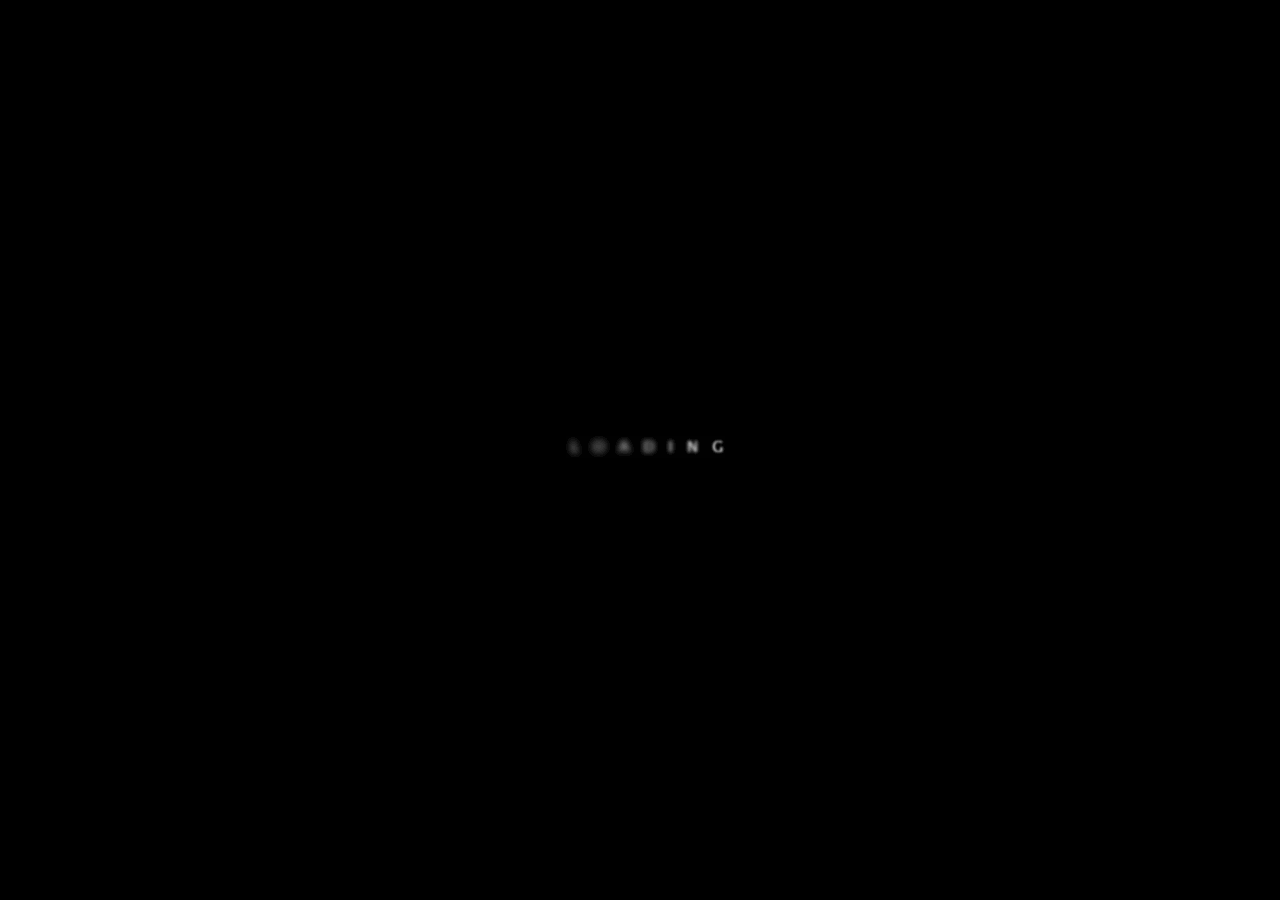
==== happybirthday.html @ a7b16f9f "added html /css / js" ====
<!DOCTYPE html>
<html lang="en">
<head>
    <meta charset="UTF-8">
    <meta name="viewport" content="width=device-width, initial-scale=1.0">
    <link rel="stylesheet" href="bday.css">
    <script type="module" src="bday.js"></script>
    <title>Test</title>
</head>
<body>
    <div id="preloader"></div>
    <div class="wrapper">
        <p class="name"></p>
    </div>
</body>
</html>
---- bday.css ----
* {
    margin: 0;
    padding: 0;
    box-sizing: border-box;
}



#preloader {
    background: black url(/SVG/load.gif) no-repeat center center;
    height: 100vh;
    width: 100%;
    position: sticky;
    z-index: 9999;
}
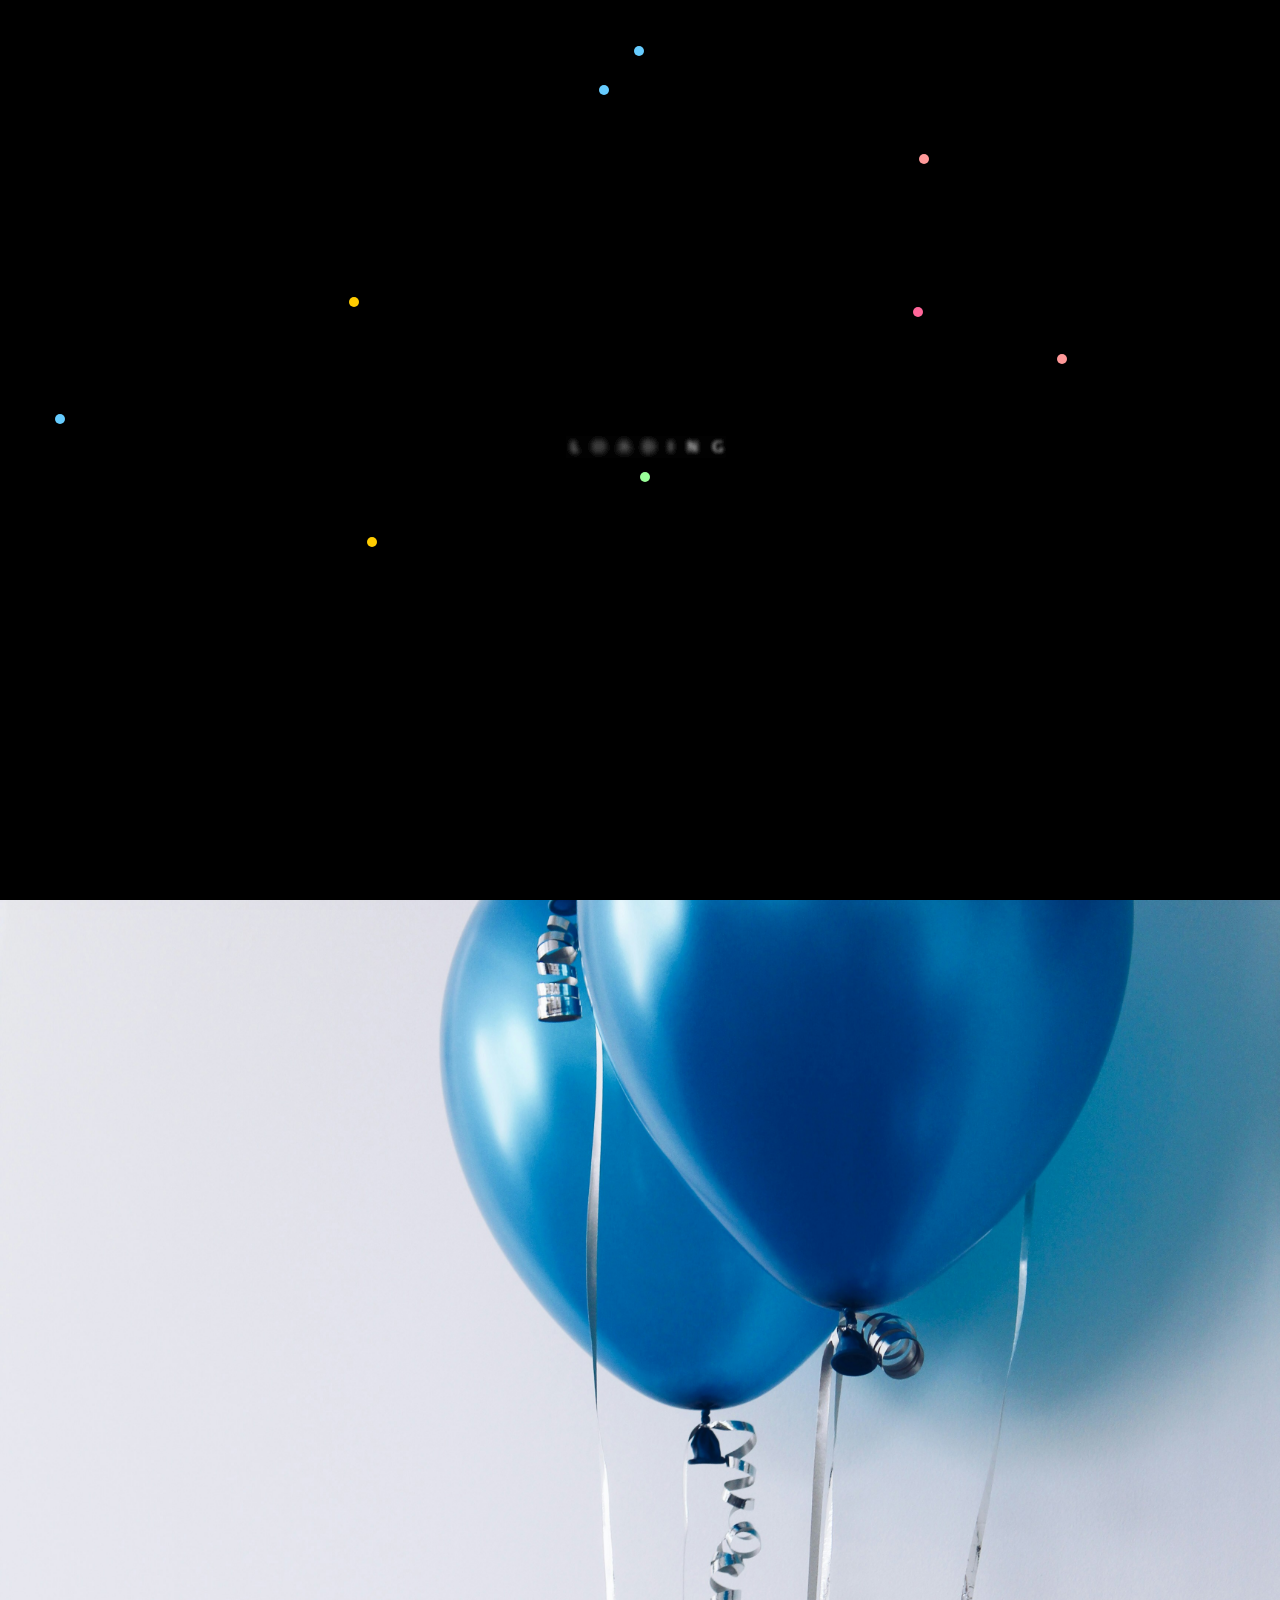
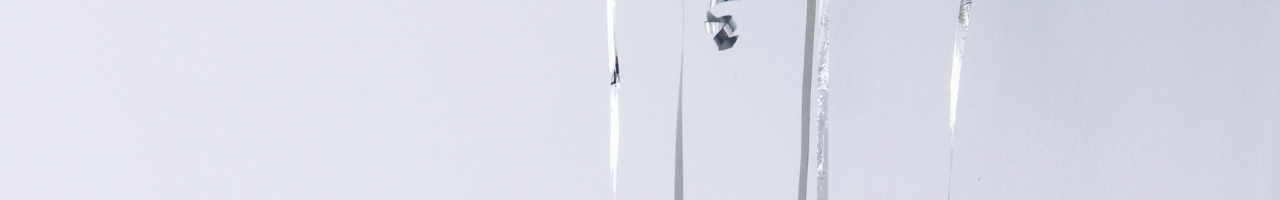
==== commit 7b9fc0e5: "bday page updated" ====
--- a/happybirthday.html
+++ b/happybirthday.html
@@ -9,8 +9,15 @@
 </head>
 <body>
     <div id="preloader"></div>
+    <div id="confetti-container"></div>
+    <div class="greeting">
+        <div class="bday-text">
+            <h2>Happy Birthday</h2>
+            <h2 class="name"></h2>
+        </div>
+    </div>
     <div class="wrapper">
-        <p class="name"></p>
+        <!-- <p class="name"></p> -->
     </div>
 </body>
 </html>--- a/bday.css
+++ b/bday.css
@@ -1,11 +1,31 @@
+@font-face {
+    font-family: happyBirthday;
+    src: url(/fonts/forever-brush-script/Forever\ Brush\ Script\ Demo.ttf);
+}
+
+@font-face {
+    font-family: submit;
+    src: url(/fonts/Pacifico/Pacifico-Regular.ttf);
+}
+
 * {
     margin: 0;
     padding: 0;
     box-sizing: border-box;
+    overflow: hidden;
 }
-
-
-
+body {
+    overflow: hidden;
+}
+.wrapper {
+    width: 100%;
+    height: 100vh;
+    background-image: url(/media/baloons.jpg);
+    background-size: cover;
+    background-repeat: no-repeat; 
+    background-position: center;
+    overflow: hidden;
+}
 #preloader {
     background: black url(/SVG/load.gif) no-repeat center center;
     height: 100vh;
@@ -13,3 +33,68 @@
     position: sticky;
     z-index: 9999;
 }
+
+
+.confetti {
+    position: absolute;
+    width: 10px;
+    height: 10px;
+    border-radius: 50%;
+    animation: fall 1s infinite linear, move 1s infinite linear;
+    overflow: hidden;
+    z-index: 9999;
+  }
+  
+  @keyframes fall {
+    0% {
+      transform: translateY(0);
+    }
+    100% {
+      transform: translateY(100vh);
+    }
+  }
+  
+  @keyframes move {
+    0% {
+      transform: translateY(-60px);
+    }
+    50% {
+      transform: translateY(50px);
+    }
+    100% {
+      transform: translateY(200px);
+    }
+  }
+
+  .greeting {
+    top: calc(50% - 100px);
+    left: calc(50% - 100px);
+    background: white;
+    opacity: .84;
+    box-shadow: rgba(50, 50, 93, 0.25) 0px 50px 100px -20px, rgba(0, 0, 0, 0.3) 0px 30px 60px -30px;
+    width: 200px;
+    height: 200px;
+    border-radius: 50%;
+    position: absolute;
+    overflow: hidden;
+    z-index: 0;
+    border: 2px solid rgb(173, 34, 34);
+  }
+
+  .bday-text {
+    position: absolute;
+    top: calc(50% - 42px);
+    padding-left: 25px;
+    display: flex;
+    flex-direction: column;
+    justify-content: center;
+    align-items: center;
+    font-size: 18px;
+    color:rgb(173, 34, 34);
+    
+  }
+
+  .bday-text h2 {
+    font-family: happyBirthday;
+  }
+
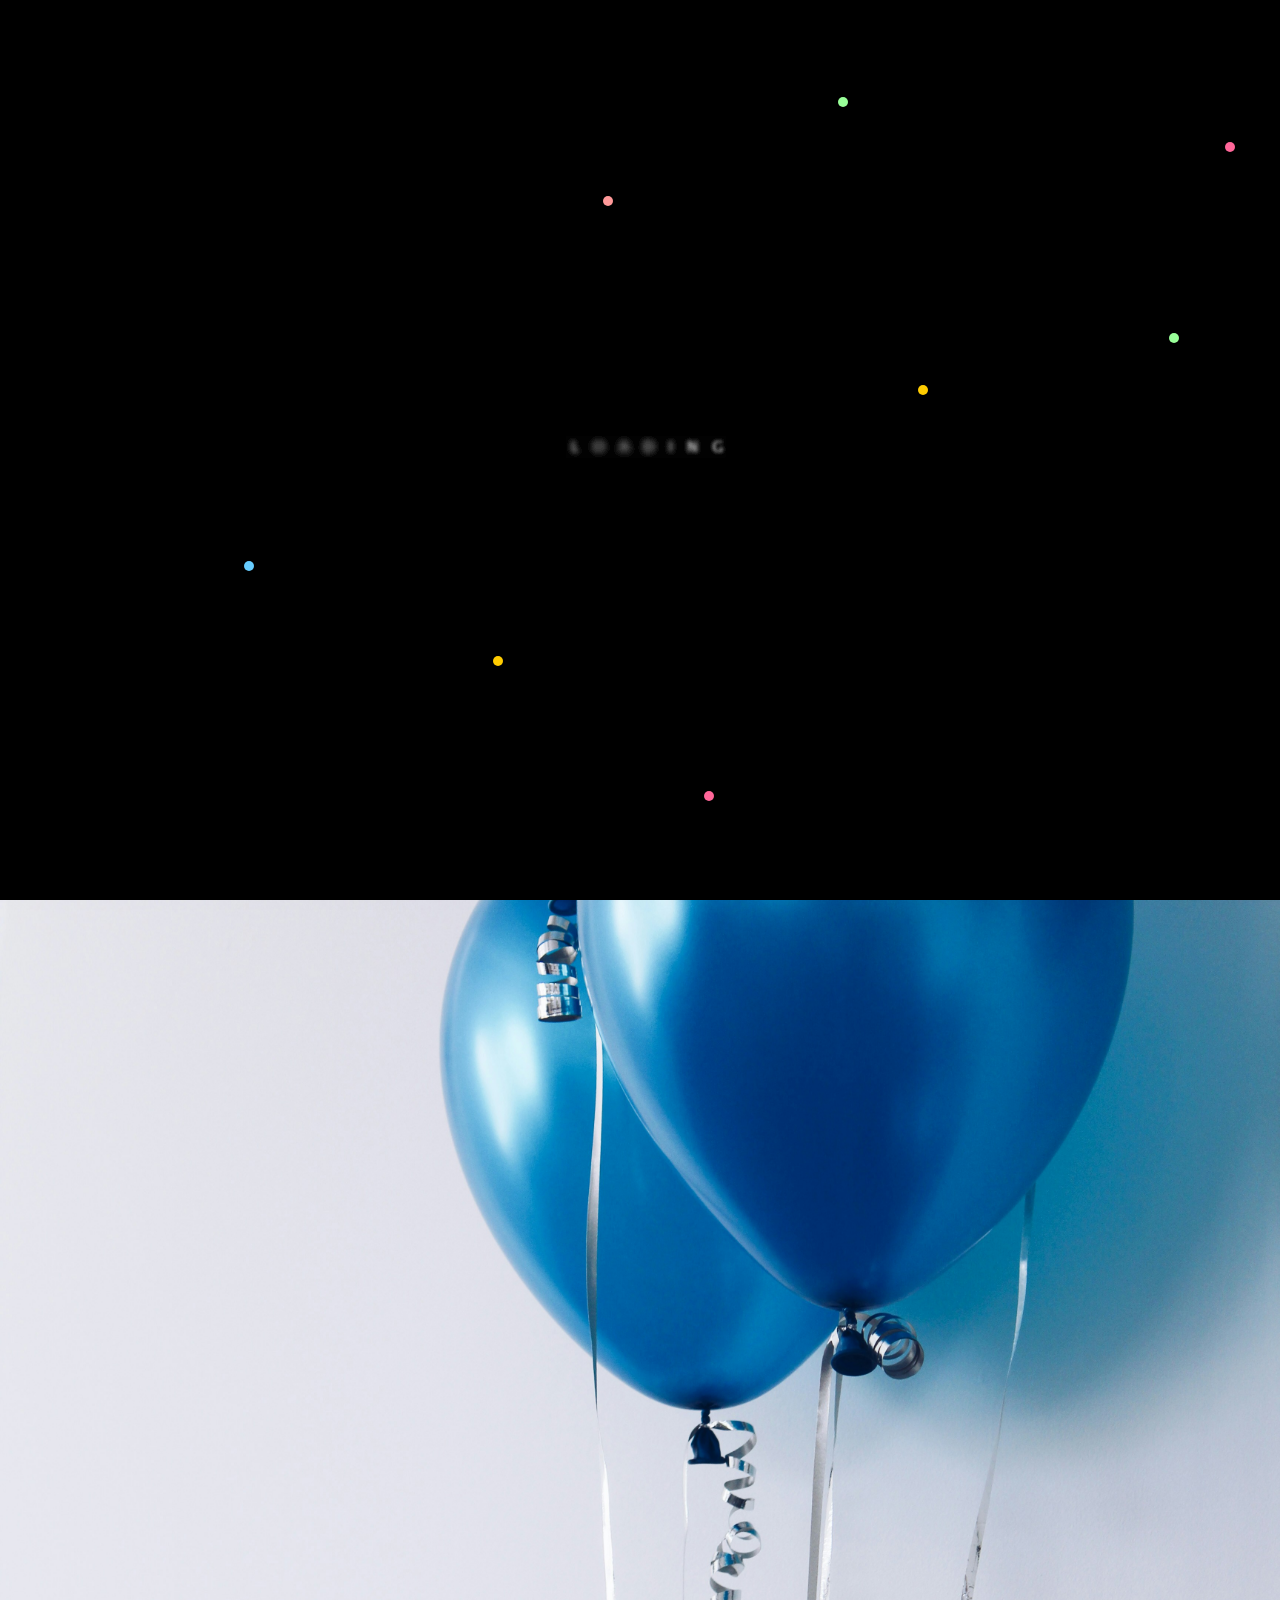
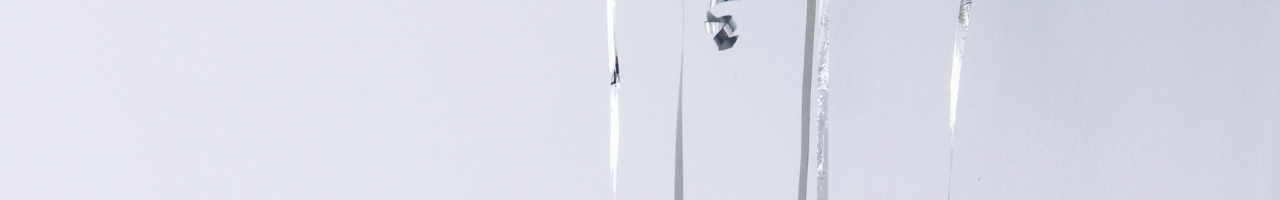
==== commit d6684530: "upated html and css" ====
--- a/happybirthday.html
+++ b/happybirthday.html
@@ -10,14 +10,15 @@
 <body>
     <div id="preloader"></div>
     <div id="confetti-container"></div>
-    <div class="greeting">
-        <div class="bday-text">
-            <h2>Happy Birthday</h2>
-            <h2 class="name"></h2>
-        </div>
+    <div class="wrapper">
+        <div class="greeting">
+            <div class="bday-text">
+                <div class="center">
+                <h2>Happy Birthday</h2>
+                <h2 class="name"></h2>
+            </div>
+            </div>
     </div>
-    <div class="wrapper">
-        <!-- <p class="name"></p> -->
     </div>
 </body>
 </html>--- a/bday.css
+++ b/bday.css
@@ -82,11 +82,10 @@
   }
 
   .bday-text {
-    position: absolute;
-    top: calc(50% - 42px);
-    padding-left: 25px;
+    top: 30%;
+    left: 12%;
     display: flex;
-    flex-direction: column;
+    flex-wrap: wrap;
     justify-content: center;
     align-items: center;
     font-size: 18px;
@@ -98,3 +97,11 @@
     font-family: happyBirthday;
   }
 
+.center {
+  position: absolute;
+  top: 50px;
+  display: flex;
+  flex-wrap: wrap;
+  justify-content: center;
+  align-items: center;
+}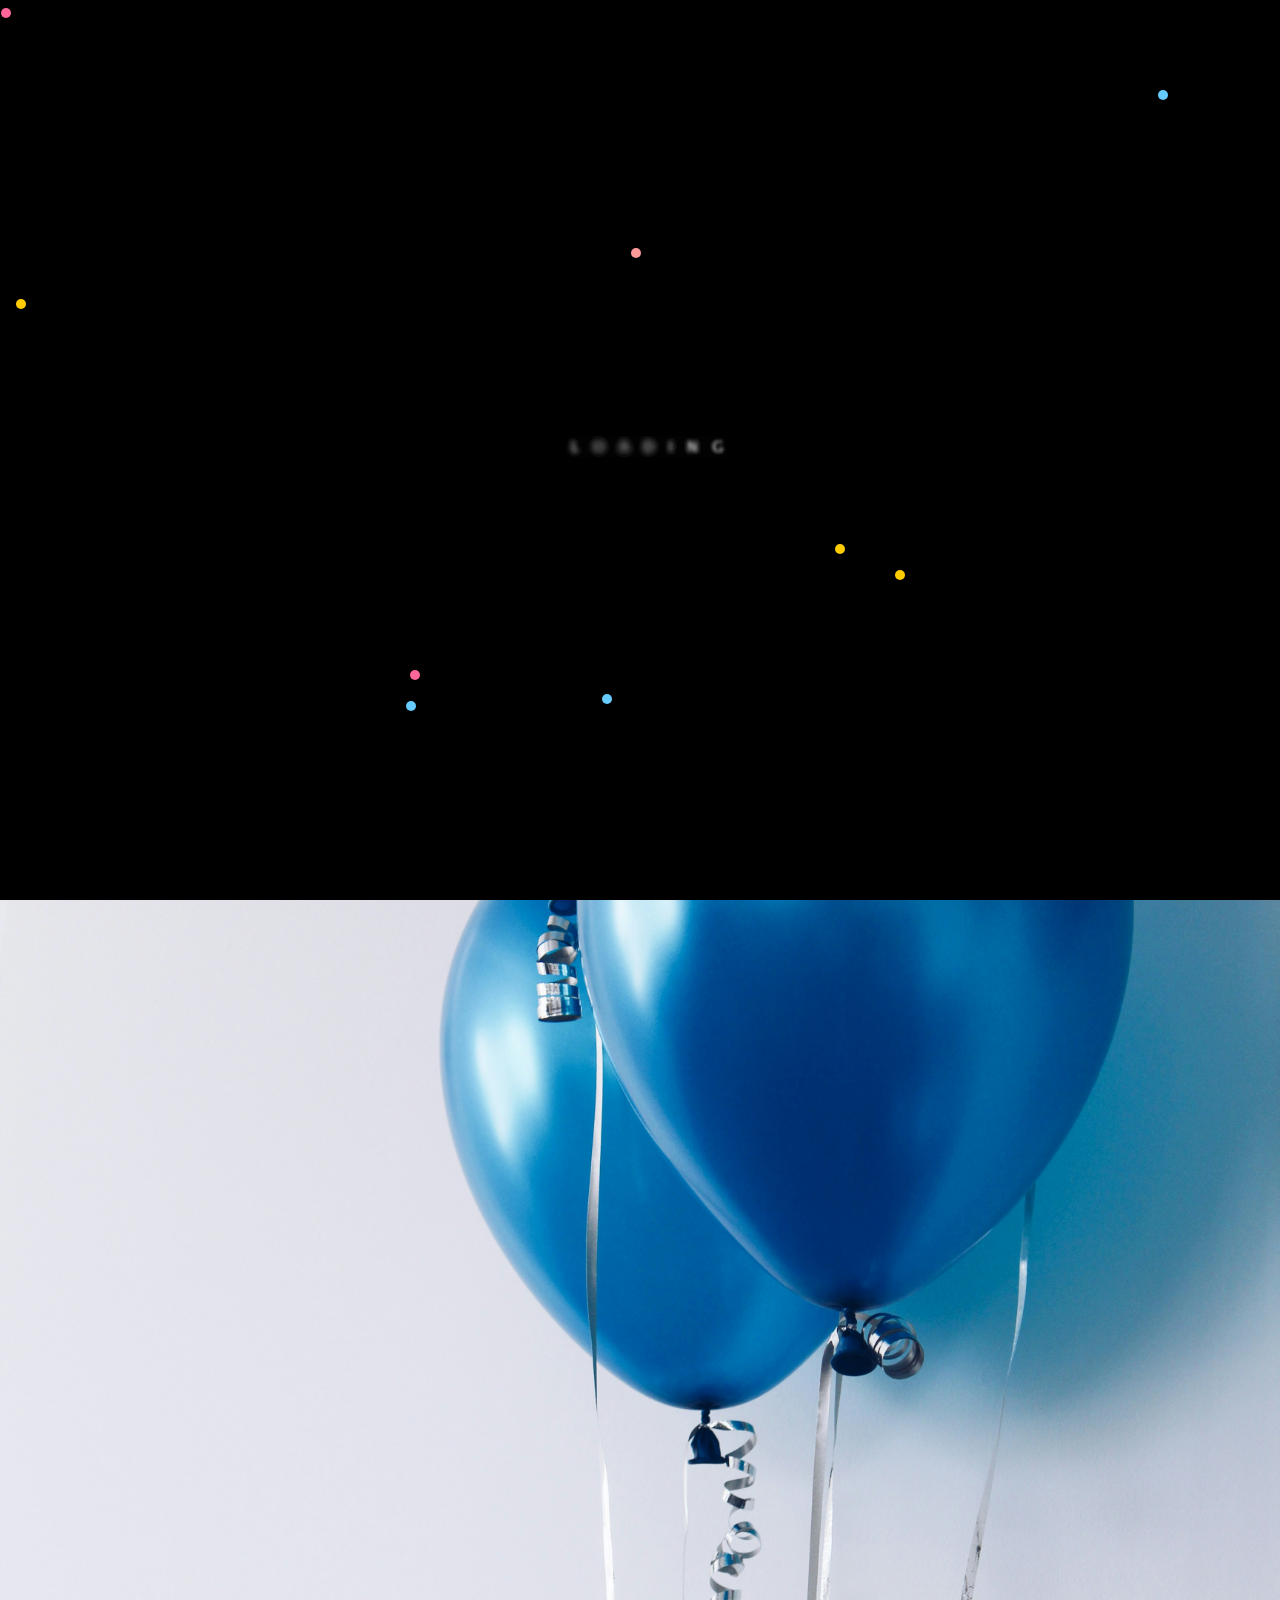
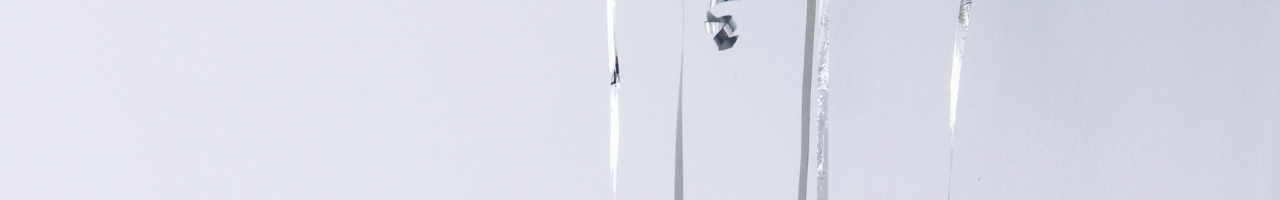
==== commit 0dcb9335: "html updates" ====
--- a/happybirthday.html
+++ b/happybirthday.html
@@ -5,7 +5,7 @@
     <meta name="viewport" content="width=device-width, initial-scale=1.0">
     <link rel="stylesheet" href="bday.css">
     <script type="module" src="bday.js"></script>
-    <title>Test</title>
+    <title>Happy Birthday!</title>
 </head>
 <body>
     <div id="preloader"></div>
